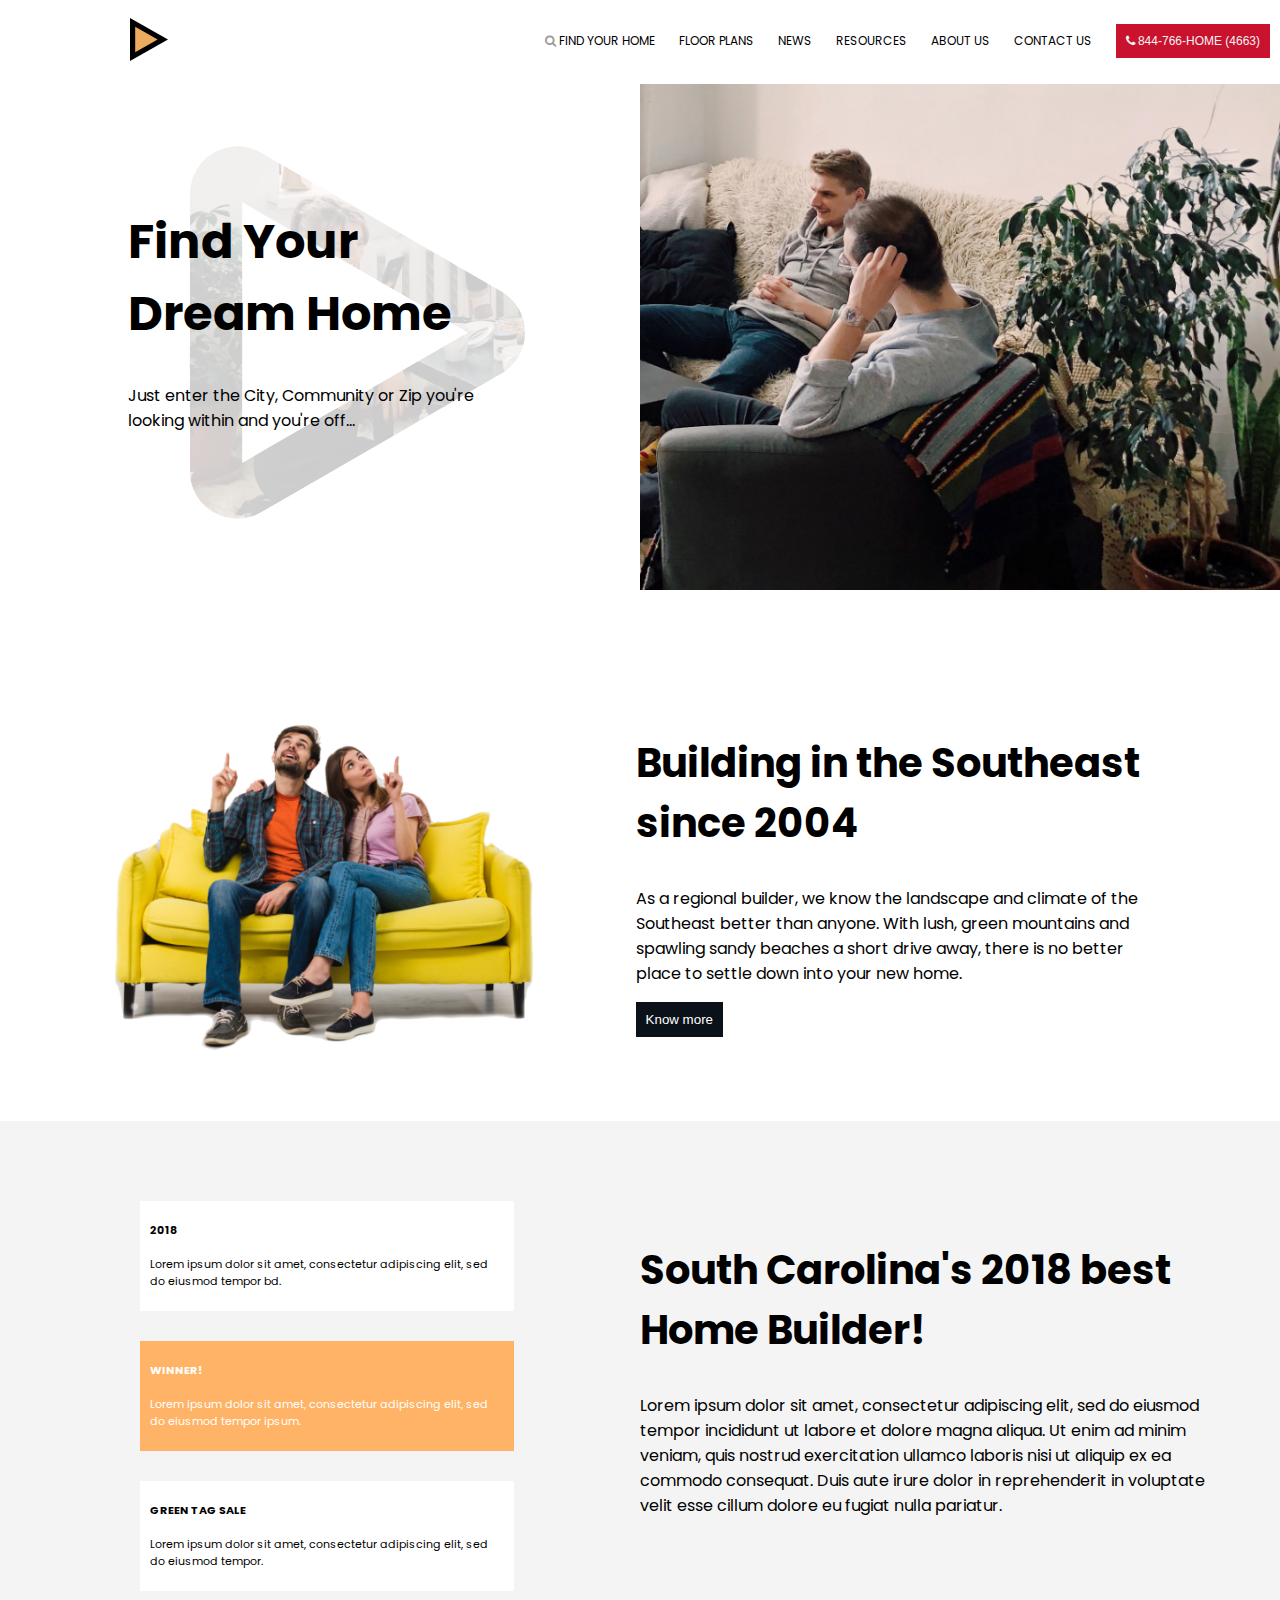
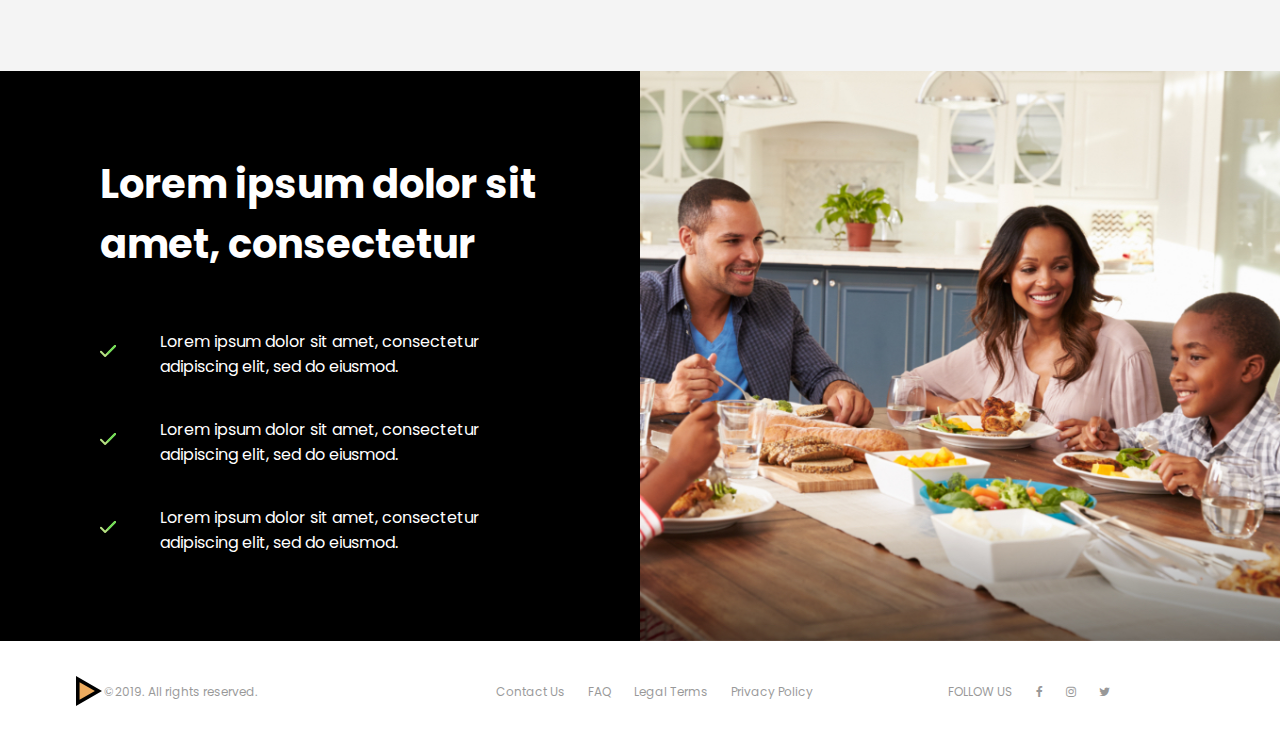
==== index.html @ e21211bc "initial cmmit" ====
<!DOCTYPE html>
<html>
	<head>
		<title>Dream Home</title>
		<link rel="stylesheet" href="styles.css"/>
		<link href='https://fonts.googleapis.com/css?family=Poppins' rel='stylesheet'>
		<link rel="stylesheet" href="https://cdnjs.cloudflare.com/ajax/libs/font-awesome/4.7.0/css/font-awesome.min.css">
		<script type="text/javascript">
            function changeText(id) 
            {
                var x=document.getElementById(id).innerHTML;
                document.getElementById("pText").innerHTML=x;
            }
        </script>
	</head>
	<body>
		
			<div class="row">
			<a href="index.html"><img src="images/logo.svg" class="logo"></a>
			<ul class="navigation">
				<li><a href="#"><i class="fa fa-search"></i>&nbsp;FIND YOUR HOME</a></li>
				<li><a href="#">FLOOR PLANS</a></li>
				<li><a href="#">NEWS</a></li>
				<li><a href="#">RESOURCES</a></li>
				<li><a href="#">ABOUT US</a></li>
				<li><a href="#">CONTACT US</a></li>
				<li><button><a class="btn" href="#"><i class="fa fa-phone"></i>&nbsp;844-766-HOME (4663)</a></button></li>
			</ul>
			</div>
		
		<div class="container">
			<img src="images/mail-banner.jpg" class="mail-banner">
			<img src="images/INFO-BG.svg" class="INFO-BG">
			<div class="container__column">
				<h1>Find Your Dream Home</h1>
				<p>Just enter the City, Community or Zip you're looking within and you're off...</p>
			</div>
		</div>
		<section class="sect">
			<div class="section__image">
				<img src="images/01.jpg">
			</div>
			<div class="section__text">
				<h2>Building in the Southeast since 2004</h2>
				<p>As a regional builder, we know the landscape and climate of the Southeast better than anyone. With lush, green mountains and spawling sandy beaches a short drive away, there is no better place to settle down into your new home.</p>
				<button><a href="#">Know more</a></button>
			</div>
		</section>
		<section class="sect-two">
		<div class="container1">
					<div class="content" id="btn1" onclick="changeText(this.id)">
						<p><b>2018</b></br></br>
						Lorem ipsum dolor sit amet, consectetur adipiscing elit, sed do eiusmod tempor bd.</p>
					</div>
					<div class="content1" id="btn2" onclick="changeText(this.id)">
						<p><b>WINNER!</b></br></br>
						Lorem ipsum dolor sit amet, consectetur adipiscing elit, sed do eiusmod tempor ipsum.</p>
					</div>
					<div class="content" id="btn3" onclick="changeText(this.id)">
						<p><b>GREEN TAG SALE</b></br></br>
						Lorem ipsum dolor sit amet, consectetur adipiscing elit, sed do eiusmod tempor.</p>
					</div>
		</div>
			<div class="content2" id="pText">
				<h2>South Carolina's 2018 best Home Builder!</h2>
				<p>Lorem ipsum dolor sit amet, consectetur adipiscing elit, sed do eiusmod tempor incididunt ut labore et dolore magna aliqua. Ut enim ad minim veniam, quis nostrud exercitation ullamco laboris nisi ut aliquip ex ea commodo consequat. Duis aute irure dolor in reprehenderit in voluptate velit esse cillum dolore eu fugiat nulla pariatur. </p>
			</div>			
		</section>
		<section class="block2">
			<div class="container2">
				<div class="column1">
					<h2>Lorem ipsum dolor sit amet, consectetur</h2>
					<div class="col">
						<img src="images/tick-mark-icon.svg" class="tick">
						<p class="tick-text">Lorem ipsum dolor sit amet, consectetur adipiscing elit, sed do eiusmod.</p>
					</div>
					<div class="col">
						<img src="images/tick-mark-icon.svg" class="tick">
						<p class="tick-text">Lorem ipsum dolor sit amet, consectetur adipiscing elit, sed do eiusmod.</p>
					</div>
					<div class="col">
						<img src="images/tick-mark-icon.svg" class="tick">
						<p class="tick-text">Lorem ipsum dolor sit amet, consectetur adipiscing elit, sed do eiusmod.</p>
					</div>
				</div>
					<img src="images/02.jpg" class="column2" />
			</div>
			
		</section>
		<footer>
			<div class="footer-copyright">
					<a href="index.html">
						<img src="images/logo.svg" class="footer-logo" />
					</a>
				<p class="footer-copyright__p">&copy;2019. All rights reserved.</p>
			</div>
			<div class="footer-links">
				<ul>
					<li><a href="#">Contact Us</a></li>
					<li><a href="#">FAQ</a></li>
					<li><a href="#">Legal Terms</a></li>
					<li><a href="#">Privacy Policy</a></li>
				</ul>
			</div>
			<div class="footer-socialicons">
				<ul>
					<li><a href="#">FOLLOW US</a></li>
					<li><a href="#" class="fa fa-facebook"></a></li>
					<li><a href="#" class="fa fa-instagram"></a></li>
					<li><a href="#" class="fa fa-twitter"></a></li>
				</ul>
			</div>
		</footer>
	</body>
</html>
---- styles.css ----
/**{
	border: 1px solid red;
}*/         
*{
	margin-left: 0;
	margin-right: 0;
}

			body{
				font-family: 'Poppins';
			}
			.row{
				max-width: 1440px;
				margin: 0 auto;
			}
			.navigation{
				float: right;
			}
			.logo{
				padding-top: 10px;
				padding-left: 130px; 
			}
			a:hover{
				color: chartreuse;
			}
			ul li {
				display: inline-block;
				padding: 10px;				
				padding-top: 0;
				font-size: 12px;	
			}
			.search{
				width: 11px;
				height: 11px;
				padding-right: 2px;
			}
			.fa fa-phone{
				color: white;
			}
			button a{
				text-decoration: none;
				color: rgb(255, 255, 255);
			}
			ul li button a:hover{
				color: chartreuse;
			}
			ul li a{
				text-decoration: none;
				color: #000;
			}
			.btn{
				color: #F4F4F4;
			}
			ul li button{
				background-color: #C8122E;
				padding: 10px 10px 10px 10px;
				font-size: 12px;
				border: none;
			}
			.container{
				position: relative;
				top: 0;
				left: 0;
			}
			.fa-search{
				color: rgb(153, 153, 153);
			}
			h1{
				font-size: 300%;
			}
			h2{
				font-size: 250%;
			}
			.container__column{
				position: absolute;
				top: 20%;
				left: 10%;
				padding-right: 60%;
			}
			.mail-banner{
    			position: relative;
    			width: 100%;
    			top: 0;
    			left: 0;
    			height: 100%;
    			
		    }
		    .INFO-BG
		    {
		    	height: 100%;
		    	object-fit: cover;
		    	position: absolute;
		    	top:0px;
		    	left: 0;
		    	width: 50%;
		    	background-color: rgba(255,255,255,0.8);
		    }
		    .section__image{
		    	padding: 5% 8% 5% 9%;
		    	width: 50%;
		    	height: 100%;
		    }
		    .sect{
		    	display: flex;
		    	margin-top: 5%;
		    }
		    section div button{
		    	background-color: #0A1118;
		    	padding: 10px 10px 10px 10px;
		    	border: none;
		    	color: #F4F4F4;
		    }
		    .section__text{
		    	margin-top:3%;
		    	margin-right:10%;
		    }
		    .sect-two{
		    	background-color: #F4F4F4;
		    	padding: 50px 50px 50px 50px;
		    	display: flex;

		    }
		    .container1{
		    	margin-right: 0px;
		    	width: 50%;
		    }
		    .container1 .content{
		    	width: 60%;
		    	font-size: 11px;
		    	margin-top: 30px;
		    	margin-left: 90px;
		    	margin-bottom: 30px;
		    	padding: 10px 10px 10px 10px;
		    	background-color:  #ffffff;

		    }
		    .container1 .content1{
		    	width: 60%;
		    	font-size: 11px;
		    	margin-top: 30px;
		    	margin-bottom: 30px;
		    	margin-left: 90px;
		    	padding: 10px 10px 10px 10px;
		    	background-color: #ffb366;
		    	color: #ffffff;
		    }
		    .block2{
		    	background-color: black;
		    	color: white;
		    }
		    .container2{
		    	margin-right: 0px;
		    	display: flex;
		    }
		    .tick-text{
		    	margin-top: 5%;
		    	margin-left: 10%;
		    }
		    .content2{
		    	width: 50%;
		    	margin-top: 3%;
		    }
		    .column2{
		    	object-fit: cover;
		    	width: 50%;
		    }
		    
		    .column1{
		    	padding: 50px 100px 50px 100px;
		    	width: 50%;
		    }
		    .col{
		    	display: flex;
		    }
		    .footer-logo{
		    	width: 30px;
		    	height: 30px;
		    	padding-right:10px;
		    	padding-top: 5px;
		    	padding-left: 25%;
			}
			.footer-copyright__p{
				opacity: 0.4;
			}
		    .footer-links{
				width: 100%;
				opacity: 0.4;
		    }
		    .footer-socialicons{
		    	width: 100%;
				padding-left: 70px;
				opacity: 0.4;
		    }
		    footer div{
		    	display: flex;
		    	font-size: 12px;
		    	width: 100%;
		    }
		    footer{
				max-width: 1440px;
				margin-left: 5%;
		    	display: flex;
		    	padding-top: 30px;
		    	padding-bottom: 10px;
		    }
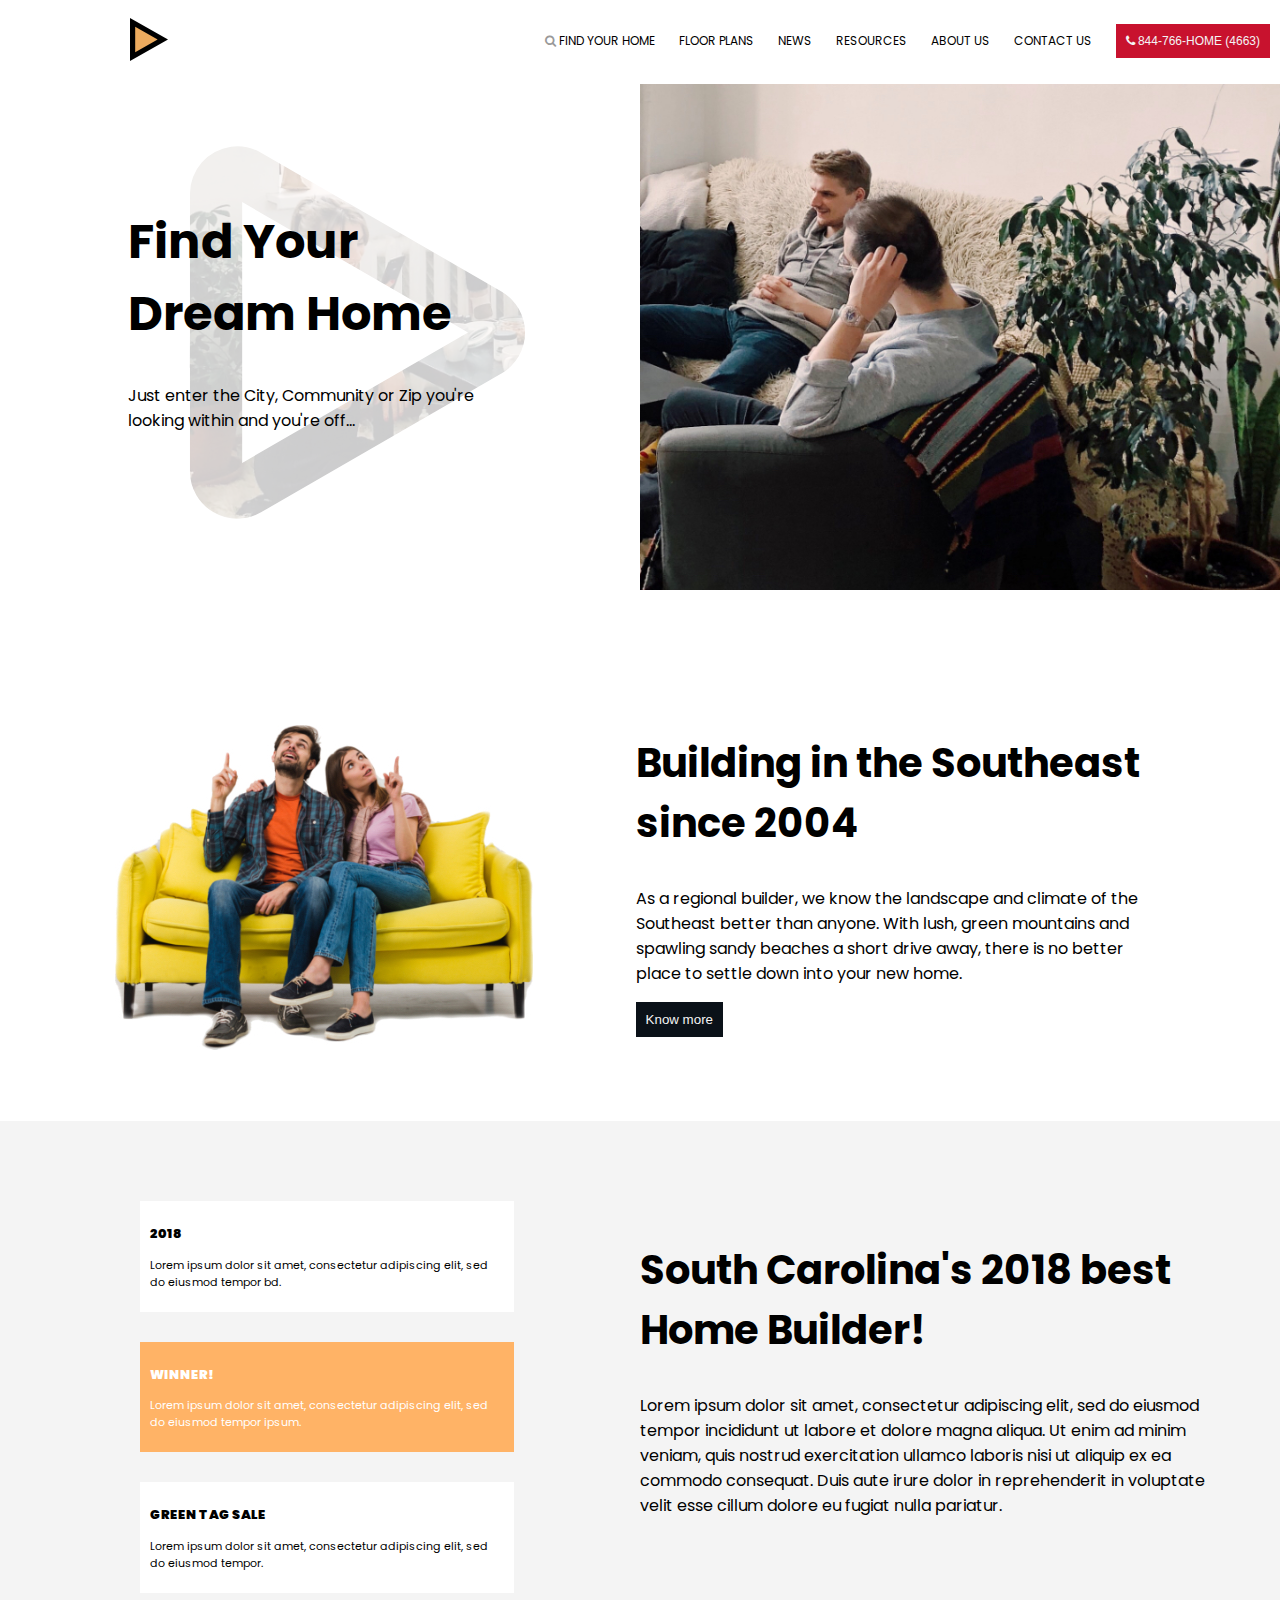
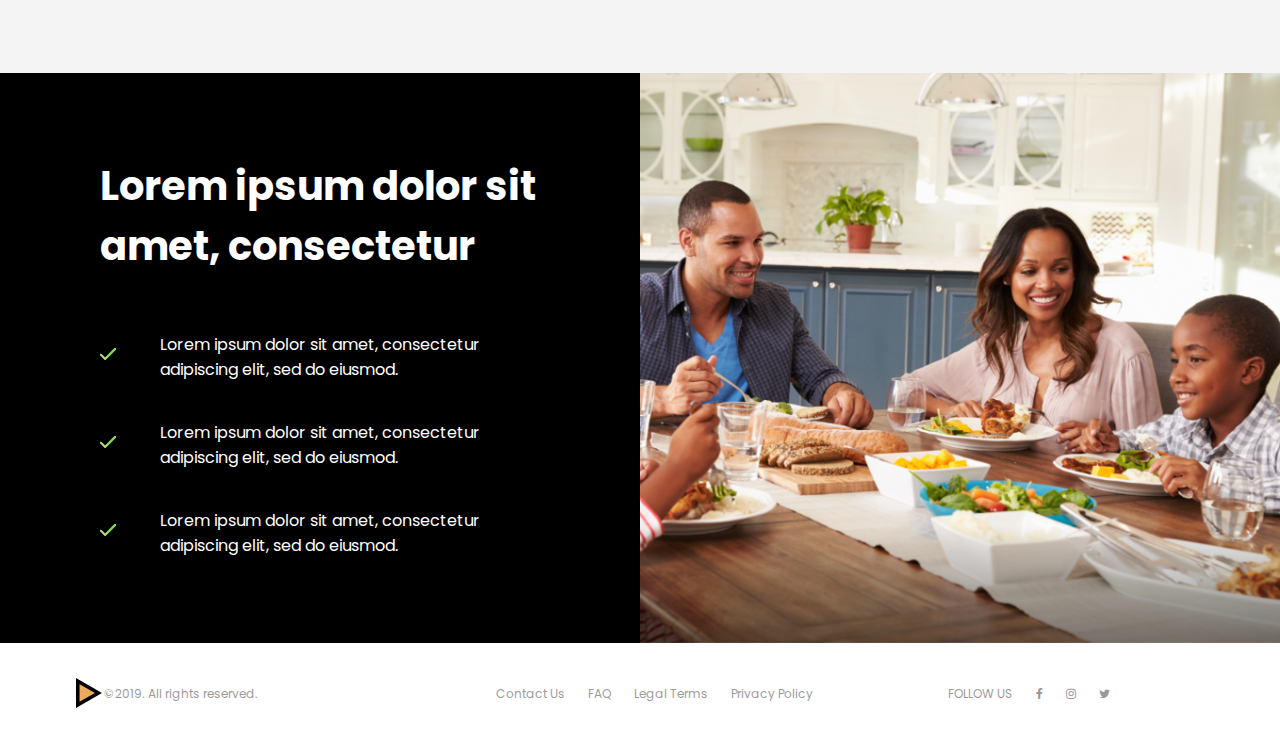
==== commit 857cdd83: "second commit" ====
--- a/index.html
+++ b/index.html
@@ -8,15 +8,17 @@
 		<script type="text/javascript">
             function changeText(id) 
             {
-                var x=document.getElementById(id).innerHTML;
-                document.getElementById("pText").innerHTML=x;
+                var x=document.getElementById(id).firstElementChild.innerHTML;
+                var y=document.getElementById(id).lastElementChild.innerHTML;
+                document.getElementById("h2Text").innerHTML=x;
+				document.getElementById("pText").innerHTML=y;
+
             }
         </script>
 	</head>
 	<body>
-		
 			<div class="row">
-			<a href="index.html"><img src="images/logo.svg" class="logo"></a>
+			<a href="index.html"><img src="images/logo.svg" class="logo"/></a>
 			<ul class="navigation">
 				<li><a href="#"><i class="fa fa-search"></i>&nbsp;FIND YOUR HOME</a></li>
 				<li><a href="#">FLOOR PLANS</a></li>
@@ -24,7 +26,7 @@
 				<li><a href="#">RESOURCES</a></li>
 				<li><a href="#">ABOUT US</a></li>
 				<li><a href="#">CONTACT US</a></li>
-				<li><button><a class="btn" href="#"><i class="fa fa-phone"></i>&nbsp;844-766-HOME (4663)</a></button></li>
+				<li><button><i class="fa fa-phone"></i>&nbsp;844-766-HOME (4663)</button></li>
 			</ul>
 			</div>
 		
@@ -43,27 +45,27 @@
 			<div class="section__text">
 				<h2>Building in the Southeast since 2004</h2>
 				<p>As a regional builder, we know the landscape and climate of the Southeast better than anyone. With lush, green mountains and spawling sandy beaches a short drive away, there is no better place to settle down into your new home.</p>
-				<button><a href="#">Know more</a></button>
+				<button>Know more</button>
 			</div>
 		</section>
 		<section class="sect-two">
 		<div class="container1">
-					<div class="content" id="btn1" onclick="changeText(this.id)">
-						<p><b>2018</b></br></br>
-						Lorem ipsum dolor sit amet, consectetur adipiscing elit, sed do eiusmod tempor bd.</p>
+					<div class="content" id="btn1" tabindex="0" onfocus="changeText(this.id)">
+						<h3><b>2018</b></h3>
+						<p>Lorem ipsum dolor sit amet, consectetur adipiscing elit, sed do eiusmod tempor bd.</p>
 					</div>
-					<div class="content1" id="btn2" onclick="changeText(this.id)">
-						<p><b>WINNER!</b></br></br>
-						Lorem ipsum dolor sit amet, consectetur adipiscing elit, sed do eiusmod tempor ipsum.</p>
+					<div class="content1" id="btn2" tabindex="0" onfocus="changeText(this.id)">
+						<h3><b>WINNER!</b></h3>
+						<p>Lorem ipsum dolor sit amet, consectetur adipiscing elit, sed do eiusmod tempor ipsum.</p>
 					</div>
-					<div class="content" id="btn3" onclick="changeText(this.id)">
-						<p><b>GREEN TAG SALE</b></br></br>
-						Lorem ipsum dolor sit amet, consectetur adipiscing elit, sed do eiusmod tempor.</p>
+					<div class="content" id="btn3" tabindex="0" onfocus="changeText(this.id)">
+						<h3><b>GREEN TAG SALE</b></h3>
+						<p>Lorem ipsum dolor sit amet, consectetur adipiscing elit, sed do eiusmod tempor.</p>
 					</div>
 		</div>
-			<div class="content2" id="pText">
-				<h2>South Carolina's 2018 best Home Builder!</h2>
-				<p>Lorem ipsum dolor sit amet, consectetur adipiscing elit, sed do eiusmod tempor incididunt ut labore et dolore magna aliqua. Ut enim ad minim veniam, quis nostrud exercitation ullamco laboris nisi ut aliquip ex ea commodo consequat. Duis aute irure dolor in reprehenderit in voluptate velit esse cillum dolore eu fugiat nulla pariatur. </p>
+			<div class="content2">
+				<h2 id="h2Text">South Carolina's 2018 best Home Builder!</h2>
+				<p id="pText">Lorem ipsum dolor sit amet, consectetur adipiscing elit, sed do eiusmod tempor incididunt ut labore et dolore magna aliqua. Ut enim ad minim veniam, quis nostrud exercitation ullamco laboris nisi ut aliquip ex ea commodo consequat. Duis aute irure dolor in reprehenderit in voluptate velit esse cillum dolore eu fugiat nulla pariatur. </p>
 			</div>			
 		</section>
 		<section class="block2">
@@ -104,7 +106,7 @@
 			</div>
 			<div class="footer-socialicons">
 				<ul>
-					<li><a href="#">FOLLOW US</a></li>
+					<li>FOLLOW US</li>
 					<li><a href="#" class="fa fa-facebook"></a></li>
 					<li><a href="#" class="fa fa-instagram"></a></li>
 					<li><a href="#" class="fa fa-twitter"></a></li>
--- a/styles.css
+++ b/styles.css
@@ -4,6 +4,7 @@
 *{
 	margin-left: 0;
 	margin-right: 0;
+	outline: none;
 }
 
 			body{
@@ -20,7 +21,7 @@
 				padding-top: 10px;
 				padding-left: 130px; 
 			}
-			a:hover{
+			a:hover,a:focus{
 				color: chartreuse;
 			}
 			ul li {
@@ -37,25 +38,21 @@
 			.fa fa-phone{
 				color: white;
 			}
-			button a{
-				text-decoration: none;
-				color: rgb(255, 255, 255);
-			}
-			ul li button a:hover{
-				color: chartreuse;
+			button:hover,button:focus{
+				/* color: chartreuse; */
+				background-color: #0031b8;
 			}
 			ul li a{
 				text-decoration: none;
 				color: #000;
-			}
-			.btn{
-				color: #F4F4F4;
 			}
 			ul li button{
 				background-color: #C8122E;
 				padding: 10px 10px 10px 10px;
 				font-size: 12px;
 				border: none;
+				color: #F4F4F4;
+				cursor: pointer;
 			}
 			.container{
 				position: relative;
@@ -108,7 +105,8 @@
 		    	background-color: #0A1118;
 		    	padding: 10px 10px 10px 10px;
 		    	border: none;
-		    	color: #F4F4F4;
+				color: #F4F4F4;
+				cursor: pointer;
 		    }
 		    .section__text{
 		    	margin-top:3%;
@@ -125,7 +123,8 @@
 		    	width: 50%;
 		    }
 		    .container1 .content{
-		    	width: 60%;
+				width: 60%;
+				cursor: pointer;
 		    	font-size: 11px;
 		    	margin-top: 30px;
 		    	margin-left: 90px;
@@ -133,9 +132,13 @@
 		    	padding: 10px 10px 10px 10px;
 		    	background-color:  #ffffff;
 
-		    }
+			}
+			.content:hover,.content:focus{
+				background-color: rgb(175, 175, 175);
+			}
 		    .container1 .content1{
-		    	width: 60%;
+				width: 60%;
+				cursor: pointer;
 		    	font-size: 11px;
 		    	margin-top: 30px;
 		    	margin-bottom: 30px;
@@ -143,7 +146,10 @@
 		    	padding: 10px 10px 10px 10px;
 		    	background-color: #ffb366;
 		    	color: #ffffff;
-		    }
+			}
+			.content1:hover,.content1:focus{
+				background-color: chocolate;
+			}
 		    .block2{
 		    	background-color: black;
 		    	color: white;
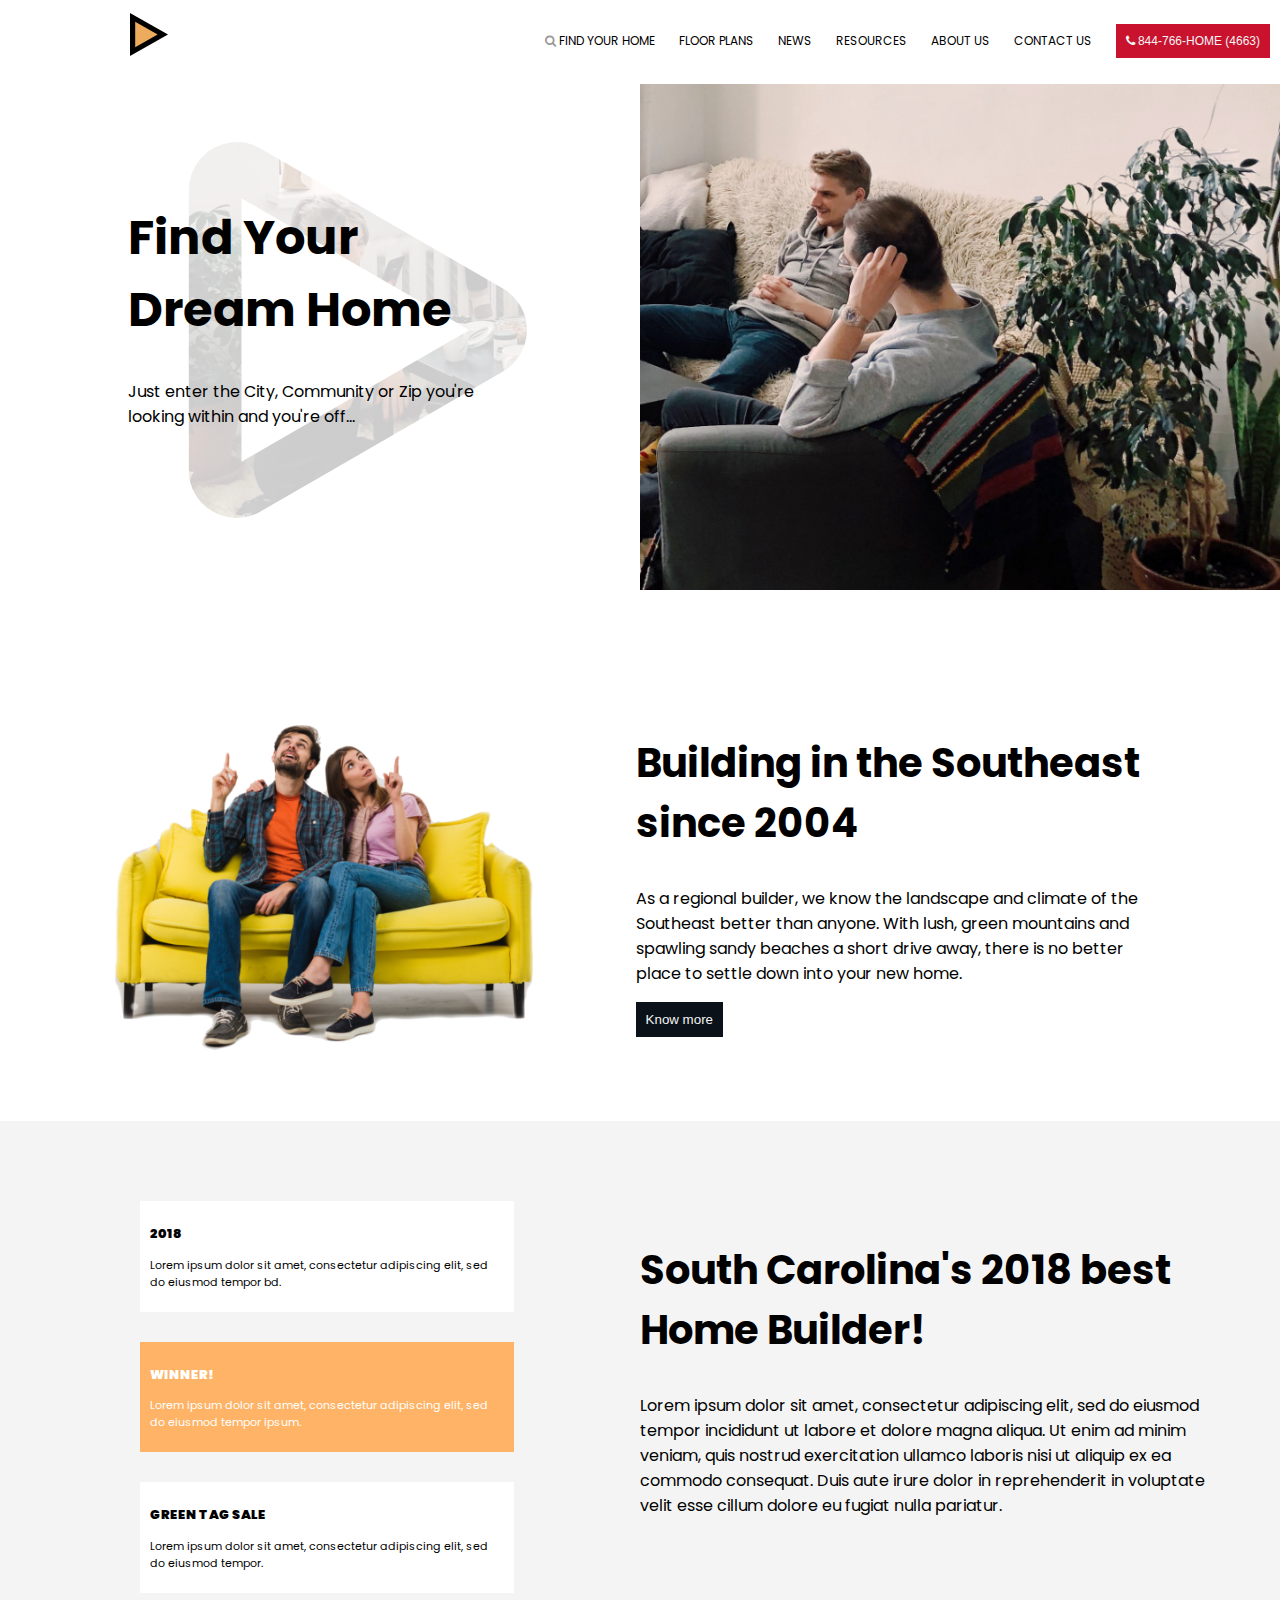
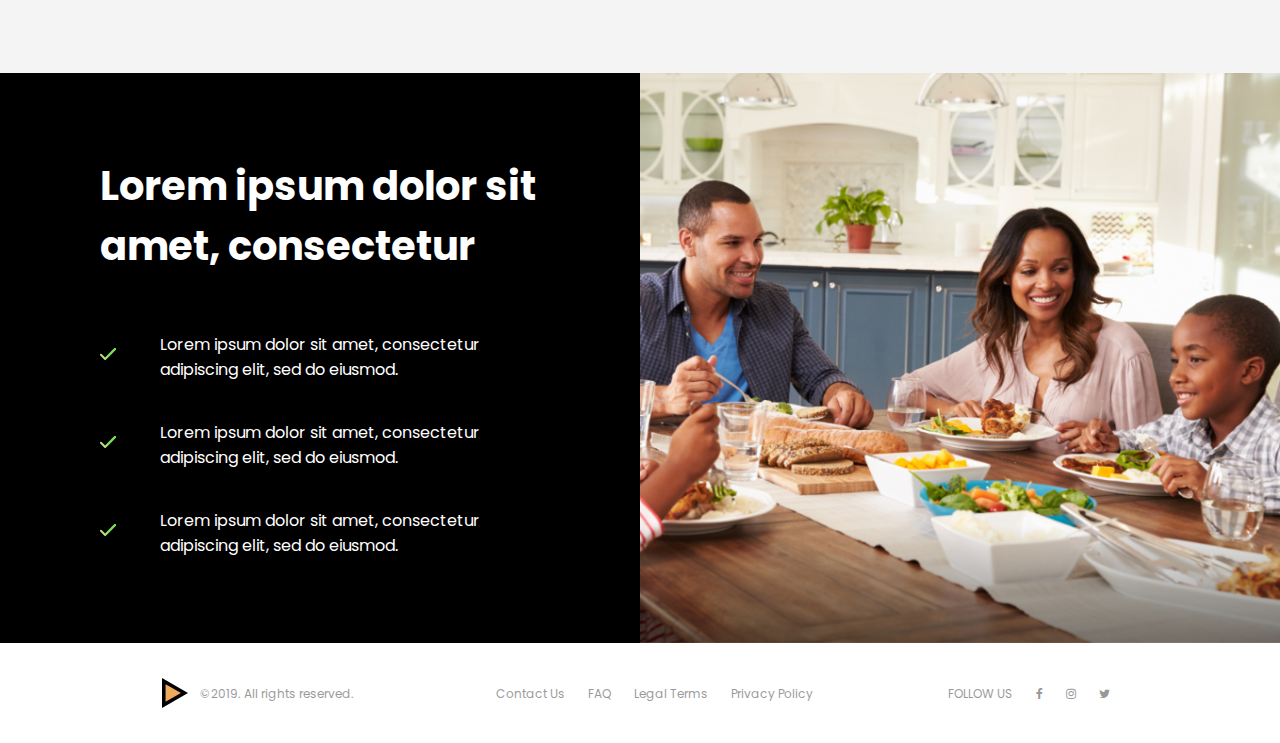
==== commit cb778477: "HTML-CSSAssignment" ====
--- a/index.html
+++ b/index.html
@@ -18,14 +18,44 @@
 	</head>
 	<body>
 			<div class="row">
-			<a href="index.html"><img src="images/logo.svg" class="logo"/></a>
+			<a href="index.html" class="logo"><img src="images/logo.svg" class="header-logo"/></a>
 			<ul class="navigation">
 				<li><a href="#"><i class="fa fa-search"></i>&nbsp;FIND YOUR HOME</a></li>
-				<li><a href="#">FLOOR PLANS</a></li>
-				<li><a href="#">NEWS</a></li>
-				<li><a href="#">RESOURCES</a></li>
-				<li><a href="#">ABOUT US</a></li>
-				<li><a href="#">CONTACT US</a></li>
+				<li class="dropdown">
+					<a href="#">FLOOR PLANS</a>
+					<ul class="dropdown-content">
+						<li><a href="#">PlanItem1</a></li>
+						<li><a href="#">PlanItem2</a></li>
+						<li><a href="#">PlanItem3</a></li>
+					</ul>
+				</li>
+				<li class="dropdown">
+					<a href="#">NEWS</a>
+					<ul class="dropdown-content">
+						<li><a href="#">NewsItem1</a></li>
+						<li><a href="#">NewsItem2</a></li>
+						<li><a href="#">NewsItem3</a></li>
+					</ul>
+				</li>
+				<li class="dropdown">
+					<a href="#">RESOURCES</a>
+					<ul class="dropdown-content">
+						<li><a href="#">Item1</a></li>
+						<li><a href="#">Item2</a></li>
+						<li><a href="#">Item3</a></li>
+					</ul>
+				</li>
+				<li class="dropdown">
+					<a href="#">ABOUT US</a>
+					<!-- <ul class="dropdown-content">
+						<li><a href="#">Item1</a></li>
+						<li><a href="#">Item2</a></li>
+						<li><a href="#">Item3</a></li>
+					</ul> -->
+				</li>
+				<li>
+					<a href="form1.html">CONTACT US</a>
+				</li>
 				<li><button><i class="fa fa-phone"></i>&nbsp;844-766-HOME (4663)</button></li>
 			</ul>
 			</div>
@@ -50,15 +80,15 @@
 		</section>
 		<section class="sect-two">
 		<div class="container1">
-					<div class="content" id="btn1" tabindex="0" onfocus="changeText(this.id)">
+					<div class="content" id="btn1" tabindex="0" onclick="changeText(this.id)" onkeypress="changeText(this.id)">
 						<h3><b>2018</b></h3>
 						<p>Lorem ipsum dolor sit amet, consectetur adipiscing elit, sed do eiusmod tempor bd.</p>
 					</div>
-					<div class="content1" id="btn2" tabindex="0" onfocus="changeText(this.id)">
+					<div class="content1" id="btn2" tabindex="0" onclick="changeText(this.id)" onkeypress="changeText(this.id)">
 						<h3><b>WINNER!</b></h3>
 						<p>Lorem ipsum dolor sit amet, consectetur adipiscing elit, sed do eiusmod tempor ipsum.</p>
 					</div>
-					<div class="content" id="btn3" tabindex="0" onfocus="changeText(this.id)">
+					<div class="content" id="btn3" tabindex="0" onclick="changeText(this.id)" onkeypress="changeText(this.id)">
 						<h3><b>GREEN TAG SALE</b></h3>
 						<p>Lorem ipsum dolor sit amet, consectetur adipiscing elit, sed do eiusmod tempor.</p>
 					</div>
@@ -91,9 +121,9 @@
 		</section>
 		<footer>
 			<div class="footer-copyright">
-					<a href="index.html">
+					
 						<img src="images/logo.svg" class="footer-logo" />
-					</a>
+					
 				<p class="footer-copyright__p">&copy;2019. All rights reserved.</p>
 			</div>
 			<div class="footer-links">
--- a/styles.css
+++ b/styles.css
@@ -4,208 +4,323 @@
 *{
 	margin-left: 0;
 	margin-right: 0;
-	outline: none;
-}
-
-			body{
-				font-family: 'Poppins';
-			}
-			.row{
-				max-width: 1440px;
-				margin: 0 auto;
-			}
-			.navigation{
-				float: right;
-			}
-			.logo{
-				padding-top: 10px;
-				padding-left: 130px; 
-			}
-			a:hover,a:focus{
-				color: chartreuse;
-			}
-			ul li {
-				display: inline-block;
-				padding: 10px;				
-				padding-top: 0;
-				font-size: 12px;	
-			}
-			.search{
-				width: 11px;
-				height: 11px;
-				padding-right: 2px;
-			}
-			.fa fa-phone{
-				color: white;
-			}
-			button:hover,button:focus{
-				/* color: chartreuse; */
-				background-color: #0031b8;
-			}
-			ul li a{
-				text-decoration: none;
-				color: #000;
-			}
-			ul li button{
-				background-color: #C8122E;
-				padding: 10px 10px 10px 10px;
-				font-size: 12px;
-				border: none;
-				color: #F4F4F4;
-				cursor: pointer;
-			}
-			.container{
-				position: relative;
-				top: 0;
-				left: 0;
-			}
-			.fa-search{
-				color: rgb(153, 153, 153);
-			}
-			h1{
-				font-size: 300%;
-			}
-			h2{
-				font-size: 250%;
-			}
-			.container__column{
-				position: absolute;
-				top: 20%;
-				left: 10%;
-				padding-right: 60%;
-			}
-			.mail-banner{
-    			position: relative;
-    			width: 100%;
-    			top: 0;
-    			left: 0;
-    			height: 100%;
-    			
-		    }
-		    .INFO-BG
-		    {
-		    	height: 100%;
-		    	object-fit: cover;
-		    	position: absolute;
-		    	top:0px;
-		    	left: 0;
-		    	width: 50%;
-		    	background-color: rgba(255,255,255,0.8);
-		    }
-		    .section__image{
-		    	padding: 5% 8% 5% 9%;
-		    	width: 50%;
-		    	height: 100%;
-		    }
-		    .sect{
-		    	display: flex;
-		    	margin-top: 5%;
-		    }
-		    section div button{
-		    	background-color: #0A1118;
-		    	padding: 10px 10px 10px 10px;
-		    	border: none;
-				color: #F4F4F4;
-				cursor: pointer;
-		    }
-		    .section__text{
-		    	margin-top:3%;
-		    	margin-right:10%;
-		    }
-		    .sect-two{
-		    	background-color: #F4F4F4;
-		    	padding: 50px 50px 50px 50px;
-		    	display: flex;
-
-		    }
-		    .container1{
-		    	margin-right: 0px;
-		    	width: 50%;
-		    }
-		    .container1 .content{
-				width: 60%;
-				cursor: pointer;
-		    	font-size: 11px;
-		    	margin-top: 30px;
-		    	margin-left: 90px;
-		    	margin-bottom: 30px;
-		    	padding: 10px 10px 10px 10px;
-		    	background-color:  #ffffff;
-
-			}
-			.content:hover,.content:focus{
-				background-color: rgb(175, 175, 175);
-			}
-		    .container1 .content1{
-				width: 60%;
-				cursor: pointer;
-		    	font-size: 11px;
-		    	margin-top: 30px;
-		    	margin-bottom: 30px;
-		    	margin-left: 90px;
-		    	padding: 10px 10px 10px 10px;
-		    	background-color: #ffb366;
-		    	color: #ffffff;
-			}
-			.content1:hover,.content1:focus{
-				background-color: chocolate;
-			}
-		    .block2{
-		    	background-color: black;
-		    	color: white;
-		    }
-		    .container2{
-		    	margin-right: 0px;
-		    	display: flex;
-		    }
-		    .tick-text{
-		    	margin-top: 5%;
-		    	margin-left: 10%;
-		    }
-		    .content2{
-		    	width: 50%;
-		    	margin-top: 3%;
-		    }
-		    .column2{
-		    	object-fit: cover;
-		    	width: 50%;
-		    }
-		    
-		    .column1{
-		    	padding: 50px 100px 50px 100px;
-		    	width: 50%;
-		    }
-		    .col{
-		    	display: flex;
-		    }
-		    .footer-logo{
-		    	width: 30px;
-		    	height: 30px;
-		    	padding-right:10px;
-		    	padding-top: 5px;
-		    	padding-left: 25%;
-			}
-			.footer-copyright__p{
-				opacity: 0.4;
-			}
-		    .footer-links{
-				width: 100%;
-				opacity: 0.4;
-		    }
-		    .footer-socialicons{
-		    	width: 100%;
-				padding-left: 70px;
-				opacity: 0.4;
-		    }
-		    footer div{
-		    	display: flex;
-		    	font-size: 12px;
-		    	width: 100%;
-		    }
-		    footer{
-				max-width: 1440px;
-				margin-left: 5%;
-		    	display: flex;
-		    	padding-top: 30px;
-		    	padding-bottom: 10px;
-		    }+	/* outline: none; */
+}
+
+
+body{
+	font-family: 'Poppins';
+}
+.row{
+	max-width: 1440px;
+	margin: 0 auto;
+}
+.logo{
+	margin-left: 130px;
+	/* margin-top: 30px; */
+}
+.navigation{
+	float: right;
+}
+.header-logo{
+	padding-top: 5px;
+}
+
+a:hover,a:focus{
+	color: chartreuse;
+}
+ul li {
+	display: inline-block;
+	padding: 10px;				
+	padding-top: 0;
+	font-size: 12px;	
+}
+.search{
+	width: 11px;
+	height: 11px;
+	padding-right: 2px;
+}
+.fa fa-phone{
+	color: white;
+}
+button:hover,button:focus{
+	/* color: chartreuse; */
+	background-color: #0031b8;
+}
+ul li a{
+	text-decoration: none;
+	color: #000;
+}
+ul li button{
+	background-color: #C8122E;
+	padding: 10px 10px 10px 10px;
+	font-size: 12px;
+	border: none;
+	color: #F4F4F4;
+	cursor: pointer;
+}
+.dropdown {
+	position: relative;
+	display: inline-block;
+}  
+
+.dropdown-content {
+	display: none;
+	position: absolute;
+	background-color: #f9f9f9;
+	min-width: 50px;
+	box-shadow: 0px 8px 16px 0px rgba(0,0,0,0.2);
+	padding: 12px 16px;
+	z-index: 1;
+}
+.dropdown:hover .dropdown-content, .dropdown:focus-within .dropdown-content{
+	display: block;
+}
+.container{
+	position: relative;
+	top: 0;
+	left: 0;
+}
+.fa-search{
+	color: rgb(153, 153, 153);
+}
+h1{
+	font-size: 300%;
+}
+h2{
+	font-size: 250%;
+}
+.container__column{
+	position: absolute;
+	top: 20%;
+	left: 10%;
+	padding-right: 60%;
+}
+.mail-banner{
+	position: relative;
+	width: 100%;
+	top: 0;
+	left: 0;
+	height: 100%;
+	
+}
+.INFO-BG
+{
+	height: 100%;
+	object-fit: cover;
+	position: absolute;
+	top:0px;
+	left: 0;
+	width: 50%;
+	background-color: rgba(255,255,255,0.8);
+}
+.section__image{
+	padding: 5% 8% 5% 9%;
+	width: 50%;
+	height: 100%;
+}
+.sect{
+	display: flex;
+	margin-top: 5%;
+}
+section div button{
+	background-color: #0A1118;
+	padding: 10px 10px 10px 10px;
+	border: none;
+	color: #F4F4F4;
+	cursor: pointer;
+}
+.section__text{
+	margin-top:3%;
+	margin-right:10%;
+}
+.sect-two{
+	background-color: #F4F4F4;
+	padding: 50px 50px 50px 50px;
+	display: flex;
+}
+.container1{
+	margin-right: 0px;
+	width: 50%;
+}
+.container1 .content{
+	width: 60%;
+	cursor: pointer;
+	font-size: 11px;
+	margin-top: 30px;
+	margin-left: 90px;
+	margin-bottom: 30px;
+	padding: 10px 10px 10px 10px;
+	background-color:  #ffffff;
+}
+.content:hover,.content:focus{
+	background-color: rgb(175, 175, 175);
+}
+.container1 .content1{
+	width: 60%;
+	cursor: pointer;
+	font-size: 11px;
+	margin-top: 30px;
+	margin-bottom: 30px;
+	margin-left: 90px;
+	padding: 10px 10px 10px 10px;
+	background-color: #ffb366;
+	color: #ffffff;
+}
+.content1:hover,.content1:focus{
+	background-color: chocolate;
+}
+.block2{
+	background-color: black;
+	color: white;
+}
+.container2{
+	margin-right: 0px;
+	display: flex;
+}
+.tick-text{
+	margin-top: 5%;
+	margin-left: 10%;
+}
+.content2{
+	width: 50%;
+	margin-top: 3%;
+}
+.column2{
+	object-fit: cover;
+	width: 50%;
+}
+
+.column1{
+	padding: 50px 100px 50px 100px;
+	width: 50%;
+}
+.col{
+	display: flex;
+}
+.footer-logo{
+	width: 30px;
+	height: 30px;
+	padding-right:10px;
+	padding-left: 25%;
+	padding-top: 5px;
+}
+.footer-copyright__p{
+	opacity: 0.4;
+}
+.footer-links{
+	width: 100%;
+	opacity: 0.4;
+}
+.footer-socialicons{
+	width: 100%;
+	padding-left: 70px;
+	opacity: 0.4;
+}
+footer div{
+	display: flex;
+	font-size: 12px;
+	width: 100%;
+}
+footer{
+	max-width: 1440px;
+	margin-left: 5%;
+	display: flex;
+	padding-top: 30px;
+	padding-bottom: 10px;
+}
+.contact-form{
+    margin-left: 25%;
+    margin-right: 25%;
+    margin-top: 10%; 
+    box-shadow: 5px 5px 5px 5px;
+    padding: 50px 60px 50px 60px;
+}
+
+.heading{
+    color: darkred;
+    text-align: center;
+}
+.form-container{
+    display: flex;
+}
+.container__col{
+    position: relative;
+    padding-right: 20%;
+}
+.container__col1{
+    position: relative;
+}
+.container__col2{
+    position: relative;
+    margin-right: 20%;
+    padding-top: 2%;
+}
+.select-list{
+	width:200px;
+	/* padding-right: 10%; */
+	background-color: white;
+	border: none;
+	padding-top: 9px;
+	font-size: 15px;
+	padding-bottom: 10px;
+	border-bottom: 2px solid black;
+    /* height: 100%; */
+}
+.inputText:focus + .floating-label, .inputText:hover + .floating-label,.inputText:valid + .floating-label
+{
+  top: 8px;
+  bottom: 10px;
+  left: 3px;
+  font-size: 11px;
+  opacity: 1;
+  /* transform: translate(0,15px) scale(1); */
+}
+.inputText {
+  margin-top: 10px;
+  font-size: 14px;
+  width: 200px;
+  height: 35px;
+  border: none;
+  border-bottom: 2px solid black;
+}
+
+.floating-label{
+  position: absolute;
+  pointer-events: none;
+  left: 3px;
+  top: 20px;
+  /* transform-origin: top left;
+  transform: translate(0,15px) scale(1); */
+  transition: 0.2s ease all;
+}
+.floating-label.ok
+{
+    top: 8px;
+    bottom: 10px;
+    left: 20px;
+    font-size: 11px;
+    opacity: 1;
+}
+.checkbox{
+	padding-top: 10%;
+}
+.checkbox:focus{
+	outline-color: #C8122E;
+}
+.submit{
+	background-color: #4CAF50;
+	color: white;
+	padding: 15px 32px;
+	text-align: center;
+    font-size: 16px;
+    margin-right: 35%;
+    margin-left: 35%;
+    margin-top: 5%;
+}
+
+.thank-you{
+	color: green;
+	text-align: center;
+	margin-top: 15%;
+}
